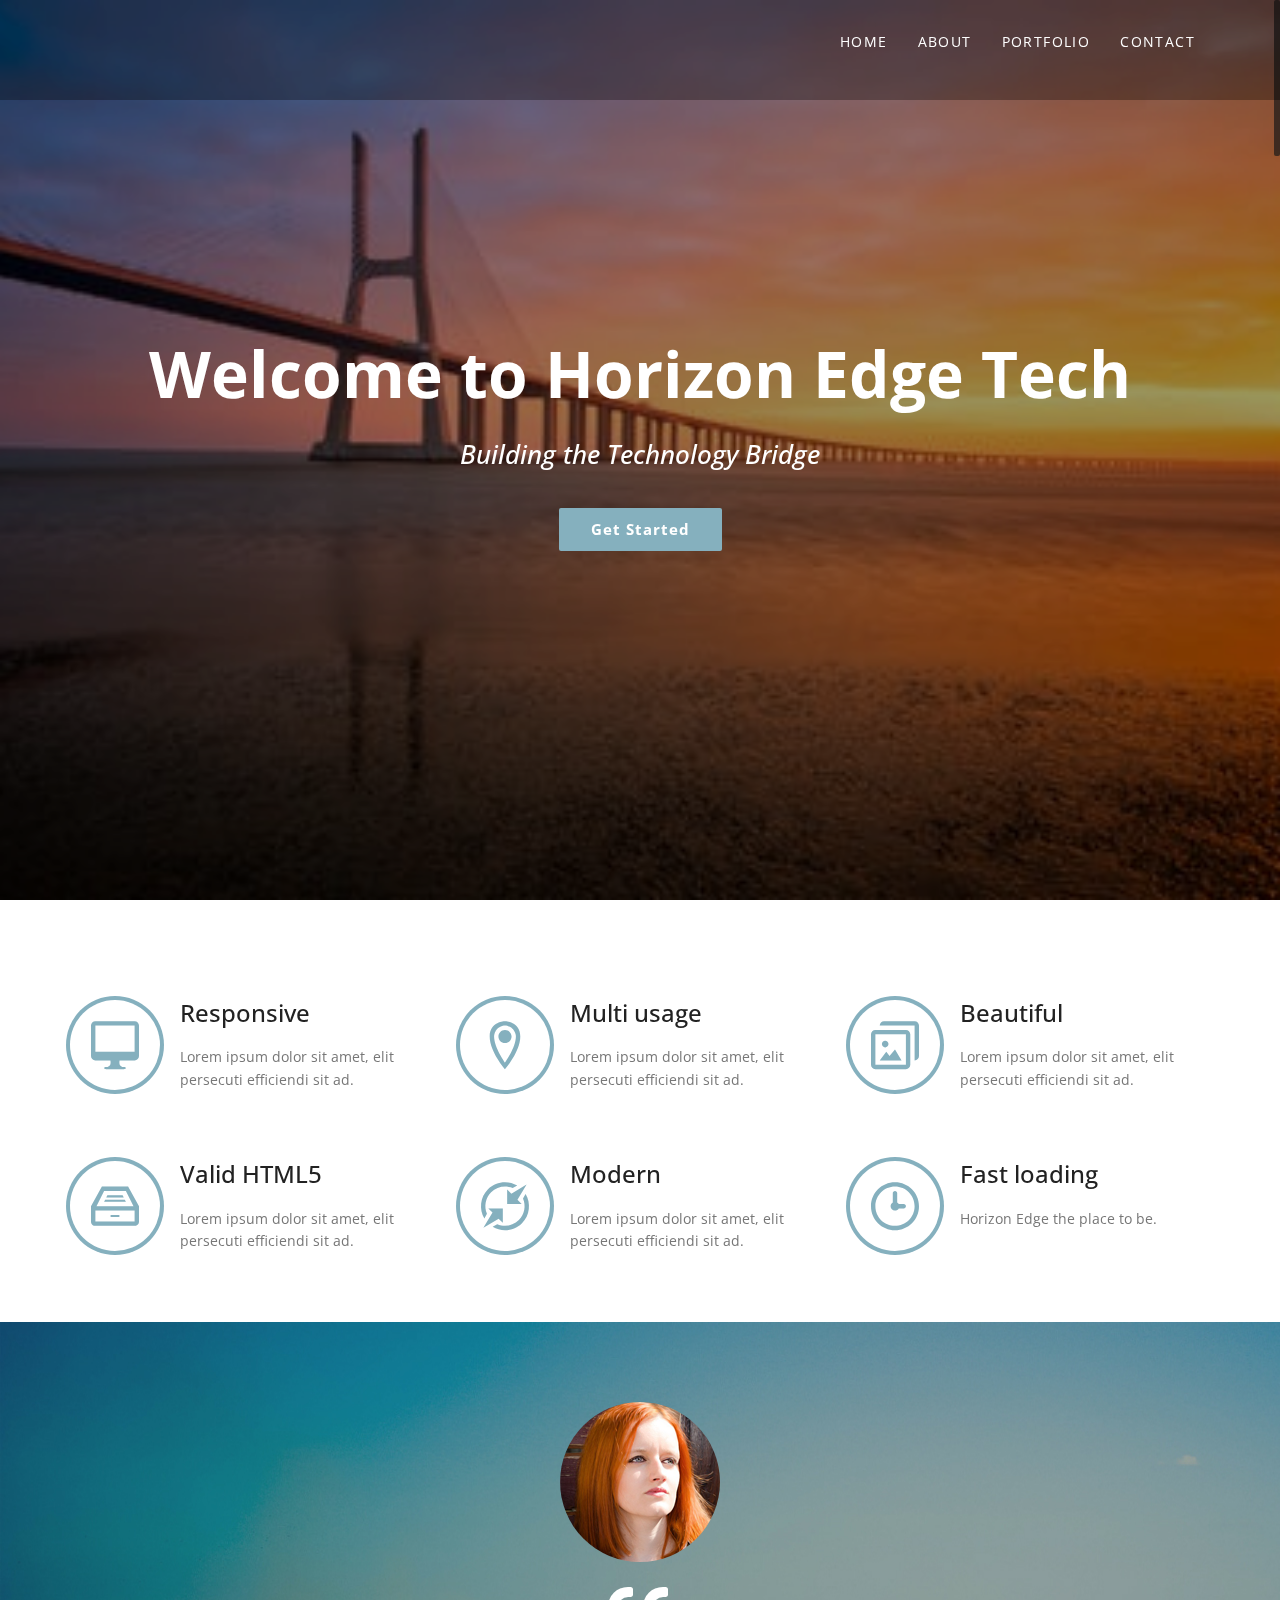
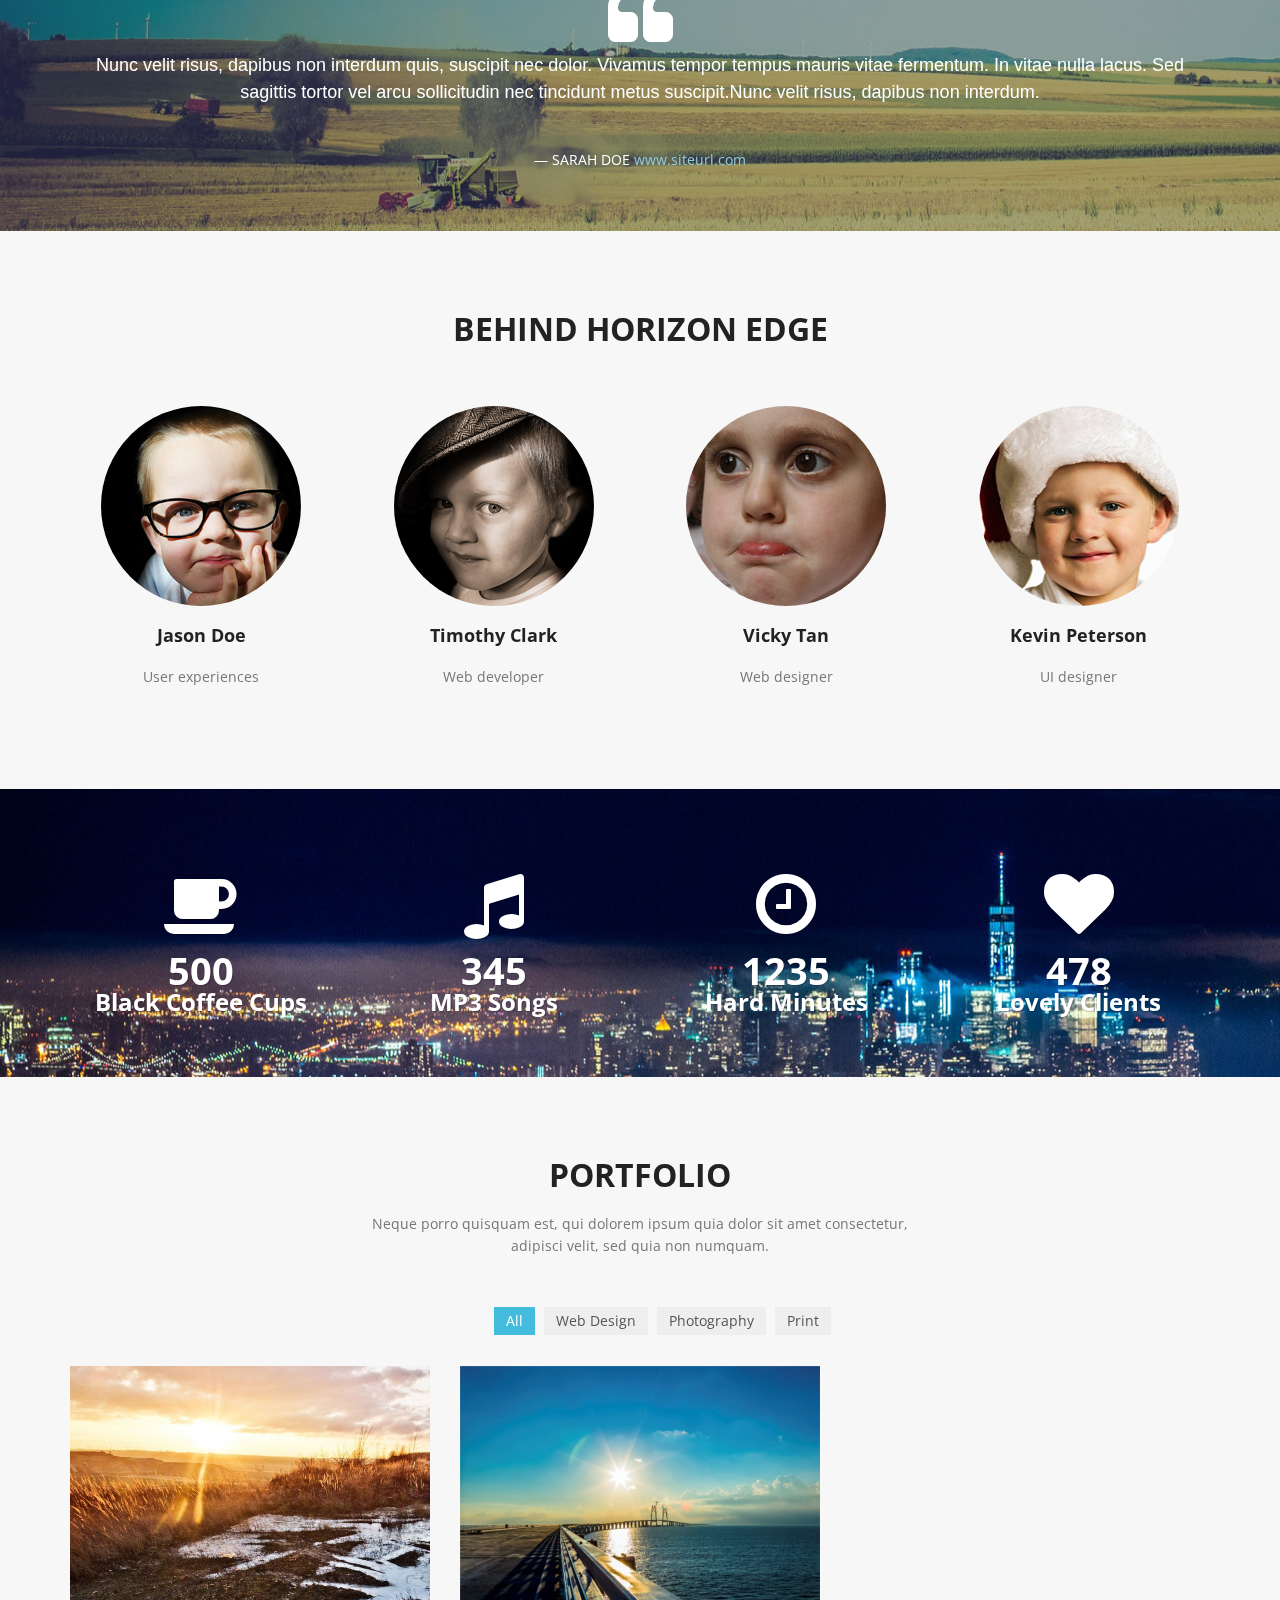
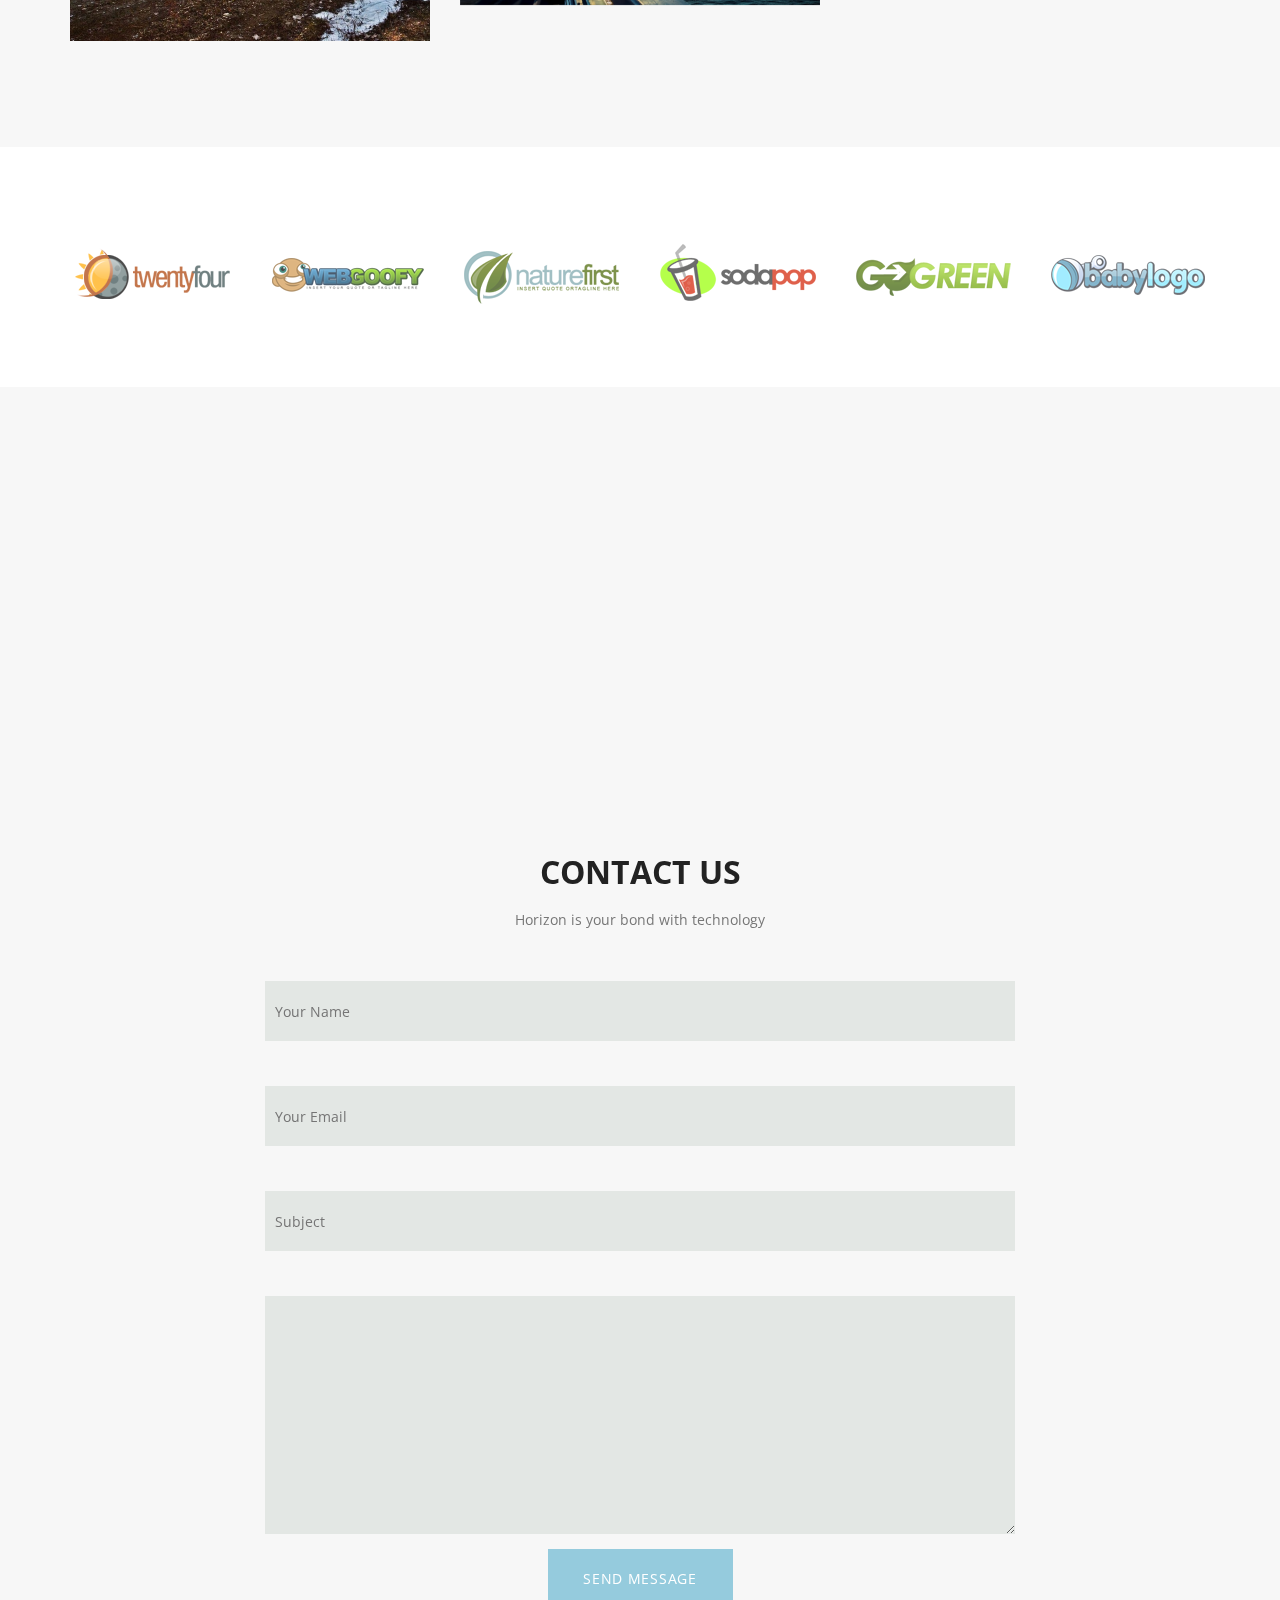
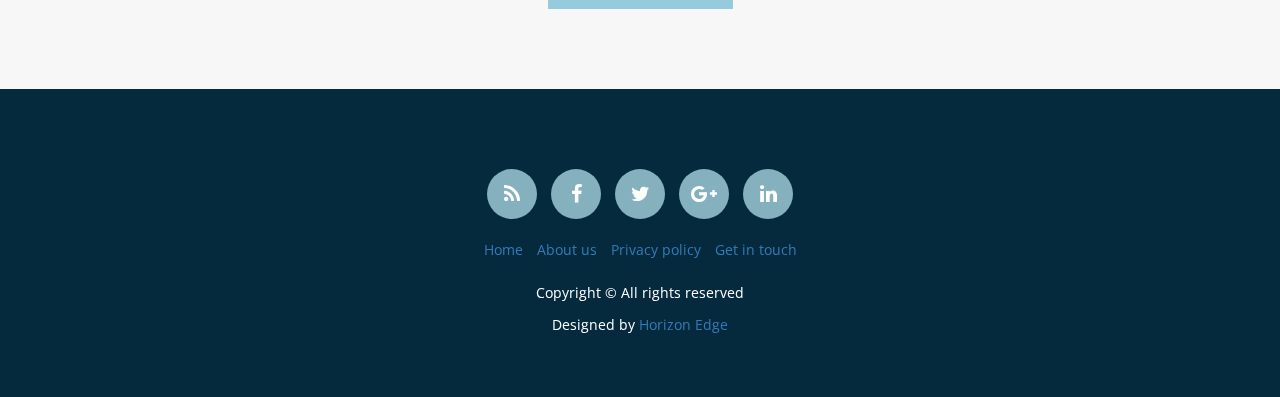
==== Vlava/index.html @ 5c0a875e "first commit" ====
<!DOCTYPE html>
<html>

<head>
  <!-- BASICS -->
  <meta charset="utf-8">
  <title>Horizon </title>
  <meta name="description" content="">
  <meta name="viewport" content="width=device-width, initial-scale=1.0">
  <link rel="stylesheet" type="text/css" href="js/rs-plugin/css/settings.css" media="screen">
  <link rel="stylesheet" type="text/css" href="css/isotope.css" media="screen">
  <link rel="stylesheet" href="css/flexslider.css" type="text/css">
  <link rel="stylesheet" href="js/fancybox/jquery.fancybox.css" type="text/css" media="screen">
  <link rel="stylesheet" href="css/bootstrap.css">
  <link rel="stylesheet" href="https://fonts.googleapis.com/css?family=Noto+Serif:400,400italic,700|Open+Sans:300,400,600,700">

  <link rel="stylesheet" href="css/style.css">
  <!-- skin -->
  <link rel="stylesheet" href="skin/default.css">
  <style type="text/css">
    #intro{
      height: 100vh;
    }
  </style>
  <!-- =======================================================
    Theme Name: Vlava
    Theme URL: https://bootstrapmade.com/vlava-free-bootstrap-one-page-template/
    Author: BootstrapMade.com
    Author URL: https://bootstrapmade.com
  ======================================================= -->
  <link rel="stylesheet" href="https://cdnjs.cloudflare.com/ajax/libs/font-awesome/4.7.0/css/font-awesome.css">
</head>

<body>
  <section id="header" class="appear"></section>
  <div class="navbar navbar-fixed-top" role="navigation" data-0="line-height:100px; height:100px; background-color:rgba(0,0,0,0.3);" data-300="line-height:60px; height:60px; background-color:rgba(5, 42, 62, 1);">
    <div class="container">
      <div class="navbar-header">
        <button type="button" class="navbar-toggle" data-toggle="collapse" data-target=".navbar-collapse">
      	  <span class="fa fa-bars color-white"></span>
        </button>
        <div class="navbar-logo">
          <a href="index.html"><img data-0="width:155px;" data-300=" width:120px;" src="img/logo.png" alt=""></a>
        </div>
      </div>
      <div class="navbar-collapse collapse">
        <ul class="nav navbar-nav" data-0="margin-top:20px;" data-300="margin-top:5px;">
          <li class="active"><a href="index.html">Home</a></li>
          <li><a href="#section-about">About</a></li>
          <li><a href="#section-works">Portfolio</a></li>
          <li><a href="#section-contact">Contact</a></li>
        </ul>
      </div>
      <!--/.navbar-collapse -->
    </div>
  </div>

  <section id="intro">
    <div class="intro-content">
      <h2>Welcome to Horizon Edge Tech</h2>
      <h3><i>Building the Technology Bridge </i></h3>
      <div>
        <a href="#section-services" class="btn-get-started scrollto">Get Started</a>
      </div>
    </div>
  </section>

  <!-- services -->
  <section id="section-services" class="section pad-bot30 bg-white">
    <div class="container">

      <div class="row mar-bot40">
        <div class="col-lg-4">
          <div class="hi-icon-wrap hi-icon-effect-5 hi-icon-effect-5a mar-top20">
            <div class="float-left mar-right20">
              <a href="#" class="hi-icon hi-icon-screen">screen</a>
            </div>
          </div>
          <h3 class="text-bold">Responsive</h3>
          <p>Lorem ipsum dolor sit amet, elit persecuti efficiendi sit ad.</p>

          <div class="clear"></div>
        </div>

        <div class="col-lg-4">
          <div class="hi-icon-wrap hi-icon-effect-5 hi-icon-effect-5a mar-top20">
            <div class="float-left mar-right20">
              <a href="#" class="hi-icon hi-icon-location">location</a>
            </div>
          </div>
          <h3 class="text-bold">Multi usage</h3>
          <p>Lorem ipsum dolor sit amet, elit persecuti efficiendi sit ad.</p>

          <div class="clear"></div>
        </div>

        <div class="col-lg-4">
          <div class="hi-icon-wrap hi-icon-effect-5 hi-icon-effect-5a mar-top20">
            <div class="float-left mar-right20">
              <a href="#" class="hi-icon hi-icon-images">images</a>
            </div>
          </div>
          <h3 class="text-bold">Beautiful</h3>
          <p>Lorem ipsum dolor sit amet, elit persecuti efficiendi sit ad.</p>

          <div class="clear"></div>
        </div>

      </div>
      <div class="row">
        <div class="col-lg-4">
          <div class="hi-icon-wrap hi-icon-effect-5 hi-icon-effect-5a mar-top20">
            <div class="float-left mar-right20">
              <a href="#" class="hi-icon hi-icon-archive">archive</a>
            </div>
          </div>
          <h3 class="text-bold">Valid HTML5</h3>
          <p>Lorem ipsum dolor sit amet, elit persecuti efficiendi sit ad.</p>

          <div class="clear"></div>
        </div>

        <div class="col-lg-4">
          <div class="hi-icon-wrap hi-icon-effect-5 hi-icon-effect-5a mar-top20">
            <div class="float-left mar-right20">
              <a href="#" class="hi-icon hi-icon-contract">Mobile</a>
            </div>
          </div>
          <h3 class="text-bold">Modern</h3>
          <p>Lorem ipsum dolor sit amet, elit persecuti efficiendi sit ad.</p>

          <div class="clear"></div>
        </div>

        <div class="col-lg-4">
          <div class="hi-icon-wrap hi-icon-effect-5 hi-icon-effect-5a mar-top20">
            <div class="float-left mar-right20">
              <a href="#" class="hi-icon hi-icon-clock">Faster</a>
            </div>
          </div>
          <h3 class="text-bold">Fast loading</h3>
          <p>Horizon Edge the place to be.</p>

          <div class="clear"></div>
        </div>

      </div>
    </div>
  </section>

  <!-- spacer section:testimonial -->
  <section id="testimonials" class="section" data-stellar-background-ratio="0.5">
    <div class="container">
      <div class="row">
        <div class="col-lg-12">
          <div class="align-center">
            <div class="flexslider testimonials-slider">
              <ul class="slides">
                <li>
                  <div class="testimonial clearfix">
                    <div class="mar-bot20">
                      <img alt="" src="img/testimonial/testimonial1.png" class="img-circle">
                    </div>
                    <i class="fa fa-quote-left fa-5x"></i>
                    <h5>
												Nunc velit risus, dapibus non interdum quis, suscipit nec dolor. Vivamus tempor tempus mauris vitae fermentum. In vitae nulla lacus. Sed sagittis tortor vel arcu sollicitudin nec tincidunt metus suscipit.Nunc velit risus, dapibus non interdum.
											</h5>
                    <br/>
                    <span class="author">&mdash; SARAH DOE <a href="#">www.siteurl.com</a></span>
                  </div>
                </li>

                <li>
                  <div class="testimonial clearfix">
                    <div class="mar-bot20">
                      <img alt="" src="img/testimonial/testimonial2.png" class="img-circle">
                    </div>
                    <i class="fa fa-quote-left fa-5x"></i>
                    <h5>
												Nunc velit risus, dapibus non interdum quis, suscipit nec dolor. Vivamus tempor tempus mauris vitae fermentum. In vitae nulla lacus. Sed sagittis tortor vel arcu sollicitudin nec tincidunt metus suscipit.Nunc velit risus, dapibus non interdum.
												</h5>
                    <br/>
                    <span class="author">&mdash; NICOLE DOE <a href="#">www.siteurl.com</a></span>
                  </div>
                </li>
                <li>
                  <div class="testimonial clearfix">
                    <div class="mar-bot20">
                      <img alt="" src="img/testimonial/testimonial3.png" class="img-circle">
                    </div>
                    <i class="fa fa-quote-left fa-5x"></i>
                    <h5>
											Nunc velit risus, dapibus non interdum quis, suscipit nec dolor. Vivamus tempor tempus mauris vitae fermentum. In vitae nulla lacus. Sed sagittis tortor vel arcu sollicitudin nec tincidunt metus suscipit.Nunc velit risus, dapibus non interdum.
											</h5>
                    <br/>
                    <span class="author">&mdash; DASON KRUN <a href="#">www.siteurl.com</a></span>
                  </div>
                </li>
              </ul>
            </div>
          </div>
        </div>

      </div>
    </div>
  </section>

  <!-- about -->
  <section id="section-about" class="section appear clearfix">
    <div class="container">

      <div class="row mar-bot40">
        <div class="col-md-offset-3 col-md-6">
          <div class="section-header">
            <h2 class="section-heading animated" data-animation="bounceInUp">Behind Horizon Edge</h2>
          </div>
        </div>
      </div>

      <div class="row align-center mar-bot40">
        <div class="col-md-3">
          <div class="team-member">
            <figure class="member-photo"><img src="img/team/member1.jpg" alt=""></figure>
            <div class="team-detail">
              <h4>Jason Doe</h4>
              <span>User experiences</span>
            </div>
          </div>
        </div>
        <div class="col-md-3">
          <div class="team-member">
            <figure class="member-photo"><img src="img/team/member2.jpg" alt=""></figure>
            <div class="team-detail">
              <h4>Timothy Clark</h4>
              <span>Web developer</span>
            </div>
          </div>
        </div>
        <div class="col-md-3">
          <div class="team-member">
            <figure class="member-photo"><img src="img/team/member3.jpg" alt=""></figure>
            <div class="team-detail">
              <h4>Vicky Tan</h4>
              <span>Web designer</span>
            </div>
          </div>
        </div>
        <div class="col-md-3">
          <div class="team-member">
            <figure class="member-photo"><img src="img/team/member4.jpg" alt=""></figure>
            <div class="team-detail">
              <h4>Kevin Peterson</h4>
              <span>UI designer</span>
            </div>
          </div>
        </div>
      </div>

    </div>
  </section>
  <!-- /about -->

  <!-- spacer section:stats -->
  <section id="parallax1" class="section" data-stellar-background-ratio="0.5">
    <div class="container">
      <div class="row appear stats">
        <div class="col-md-3">
          <div class="align-center color-white txt-shadow">
            <div class="icon">
              <i class="fa fa-coffee fa-5x"></i>
            </div>
            <strong id="counter-coffee" class="number">500</strong><br>
            <span class="text">Black Coffee Cups</span>
          </div>
        </div>
        <div class="col-md-3">
          <div class="align-center color-white txt-shadow">
            <div class="icon">
              <i class="fa fa-music fa-5x"></i>
            </div>
            <strong id="counter-music" class="number">345</strong><br>
            <span class="text">MP3 Songs</span>
          </div>
        </div>
        <div class="col-md-3">
          <div class="align-center color-white txt-shadow">
            <div class="icon">
              <i class="fa fa-clock-o fa-5x"></i>
            </div>
            <strong id="counter-clock" class="number">1235</strong><br>
            <span class="text">Hard Minutes</span>
          </div>
        </div>
        <div class="col-md-3">
          <div class="align-center color-white txt-shadow">
            <div class="icon">
              <i class="fa fa-heart fa-5x"></i>
            </div>
            <strong id="counter-heart" class="number">478</strong><br>
            <span class="text">Lovely Clients</span>
          </div>
        </div>
      </div>
    </div>
  </section>

  <!-- section works -->
  <section id="section-works" class="section appear clearfix">
    <div class="container">

      <div class="row mar-bot40">
        <div class="col-md-offset-3 col-md-6">
          <div class="section-header">
            <h2 class="section-heading animated" data-animation="bounceInUp">Portfolio</h2>
            <p>Neque porro quisquam est, qui dolorem ipsum quia dolor sit amet consectetur, adipisci velit, sed quia non numquam.</p>
          </div>
        </div>
      </div>

      <div class="row">
        <nav id="filter" class="col-md-12 text-center">
          <ul>
            <li><a href="#" class="current btn btn-small" data-filter="*">All</a></li>
            <li><a href="#" class="btn btn-small" data-filter=".webdesign">Web Design</a></li>
            <li><a href="#" class="btn btn-small" data-filter=".photography">Photography</a></li>
            <li><a href="#" class="btn btn-small" data-filter=".print">Print</a></li>
          </ul>
        </nav>
        <div class="col-md-12">
          <div class="row">
            <div class="portfolio-items isotopeWrapper clearfix" id="3">

              <article class="col-md-4 isotopeItem webdesign">
                <div class="portfolio-item">
                  <img src="img/portfolio/img1.jpg" alt="">
                  <div class="portfolio-desc align-center">
                    <div class="folio-info">
                      <h5><a href="#">Portfolio name</a></h5>
                      <a href="img/portfolio/img1.jpg" class="fancybox"><i class="fa fa-plus fa-2x"></i></a>
                    </div>
                  </div>
                </div>
              </article>

              <article class="col-md-4 isotopeItem photography">
                <div class="portfolio-item">
                  <img src="img/portfolio/img2.jpg" alt="">
                  <div class="portfolio-desc align-center">
                    <div class="folio-info">
                      <h5><a href="#">Portfolio name</a></h5>
                      <a href="img/portfolio/img2.jpg" class="fancybox"><i class="fa fa-plus fa-2x"></i></a>
                    </div>
                  </div>
                </div>
              </article>


              <article class="col-md-4 isotopeItem photography">
                <div class="portfolio-item">
                  <img src="img/portfolio/img3.jpg" alt="">
                  <div class="portfolio-desc align-center">
                    <div class="folio-info">
                      <h5><a href="#">Portfolio name</a></h5>
                      <a href="img/portfolio/img3.jpg" class="fancybox"><i class="fa fa-plus fa-2x"></i></a>
                    </div>
                  </div>
                </div>
              </article>

              <article class="col-md-4 isotopeItem print">
                <div class="portfolio-item">
                  <img src="img/portfolio/img4.jpg" alt="">
                  <div class="portfolio-desc align-center">
                    <div class="folio-info">
                      <h5><a href="#">Portfolio name</a></h5>
                      <a href="img/portfolio/img4.jpg" class="fancybox"><i class="fa fa-plus fa-2x"></i></a>
                    </div>
                  </div>
                </div>
              </article>

              <article class="col-md-4 isotopeItem photography">
                <div class="portfolio-item">
                  <img src="img/portfolio/img5.jpg" alt="">
                  <div class="portfolio-desc align-center">
                    <div class="folio-info">
                      <h5><a href="#">Portfolio name</a></h5>
                      <a href="img/portfolio/img5.jpg" class="fancybox"><i class="fa fa-plus fa-2x"></i></a>
                    </div>
                  </div>
                </div>
              </article>

              <article class="col-md-4 isotopeItem webdesign">
                <div class="portfolio-item">
                  <img src="img/portfolio/img6.jpg" alt="">
                  <div class="portfolio-desc align-center">
                    <div class="folio-info">
                      <h5><a href="#">Portfolio name</a></h5>
                      <a href="img/portfolio/img6.jpg" class="fancybox"><i class="fa fa-plus fa-2x"></i></a>
                    </div>
                  </div>
                </div>
              </article>

              <article class="col-md-4 isotopeItem print">
                <div class="portfolio-item">
                  <img src="img/portfolio/img7.jpg" alt="">
                  <div class="portfolio-desc align-center">
                    <div class="folio-info">
                      <h5><a href="#">Portfolio name</a></h5>
                      <a href="img/portfolio/img7.jpg" class="fancybox"><i class="fa fa-plus fa-2x"></i></a>
                    </div>
                  </div>
                </div>
              </article>

              <article class="col-md-4 isotopeItem photography">
                <div class="portfolio-item">
                  <img src="img/portfolio/img8.jpg" alt="">
                  <div class="portfolio-desc align-center">
                    <div class="folio-info">
                      <h5><a href="#">Portfolio name</a></h5>
                      <a href="img/portfolio/img8.jpg" class="fancybox"><i class="fa fa-plus fa-2x"></i></a>
                    </div>
                  </div>
                </div>
              </article>

              <article class="col-md-4 isotopeItem print">
                <div class="portfolio-item">
                  <img src="img/portfolio/img9.jpg" alt="">
                  <div class="portfolio-desc align-center">
                    <div class="folio-info">
                      <h5><a href="#">Portfolio name</a></h5>
                      <a href="img/portfolio/img9.jpg" class="fancybox"><i class="fa fa-plus fa-2x"></i></a>
                    </div>
                  </div>
                </div>
              </article>
            </div>
          </div>
        </div>
      </div>

    </div>
  </section>
  <section id="clients" class="section clearfix bg-white">
    <div class="container">
      <div class="row">
        <div class="col-md-12">
          <div class="row">
            <div class="col-sm-2 align-center">
              <img alt="logo" src="img/clients/logo1.png">
            </div>

            <div class="col-sm-2 align-center">
              <img alt="logo" src="img/clients/logo2.png">
            </div>

            <div class="col-sm-2 align-center">
              <img alt="logo" src="img/clients/logo3.png">
            </div>

            <div class="col-sm-2 align-center">
              <img alt="logo" src="img/clients/logo4.png">
            </div>

            <div class="col-sm-2 align-center">
              <img alt="logo" src="img/clients/logo5.png">
            </div>
            <div class="col-sm-2 align-center">
              <img alt="logo" src="img/clients/logo6.png">
            </div>
          </div>
        </div>
      </div>
    </div>
  </section>

  <!-- map -->
  <section id="section-map" class="clearfix">
    <iframe src="https://www.google.com/maps/embed?pb=!1m18!1m12!1m3!1d22864.11283411948!2d-73.96468908098944!3d40.630720240038435!2m3!1f0!2f0!3f0!3m2!1i1024!2i768!4f13.1!3m3!1m2!1s0x89c24fa5d33f083b%3A0xc80b8f06e177fe62!2sNew+York%2C+NY%2C+USA!5e0!3m2!1sen!2sbg!4v1540447494452" width="100%" height="380" frameborder="0" style="border:0" allowfullscreen></iframe>
  </section>

  <!-- contact -->
  <section id="section-contact" class="section appear clearfix">
    <div class="container">

      <div class="row mar-bot40">
        <div class="col-md-offset-3 col-md-6">
          <div class="section-header">
            <h2 class="section-heading animated" data-animation="bounceInUp">Contact us</h2>
            <p>Horizon is your bond with technology </p>
          </div>
        </div>
      </div>
      <div class="row">
        <div class="col-md-8 col-md-offset-2">
          <div class="cform" id="contact-form">
            <div id="sendmessage">Your message has been sent. Thank you!</div>
            <div id="errormessage"></div>
            <form action="" method="post" class="contactForm">

              <div class="field your-name form-group">
                <input type="text" name="name" placeholder="Your Name" class="cform-text" size="40" data-rule="minlen:4" data-msg="Please enter at least 4 chars">
                <div class="validation"></div>
              </div>
              <div class="field your-email form-group">
                <input id="email" type="text" name="email" placeholder="Your Email" class="cform-text" size="40" data-rule="email" data-msg="Please enter a valid email">
                <div class="validation"></div>
              </div>
              <div class="field subject form-group">
                <input type="text" id="subject" name="subject" placeholder="Subject" class="cform-text" size="40" data-rule="minlen:4" data-msg="Please enter at least 8 chars of subject">
                <div class="validation"></div>
              </div>

              <div class="field message form-group">
                <textarea id="body" name="message" class="cform-textarea" cols="40" rows="10" data-rule="required" data-msg="Please write something for us"></textarea>
                <div class="validation"></div>
              </div>

              <div class="send-btn">
                <input type="submit" id="submit" value="SEND MESSAGE" class="btn btn-theme">
              </div>

            </form>
          </div>
        </div>
        <!-- ./span12 -->
      </div>

    </div>
  </section>

  <section id="footer" class="section footer">
    <div class="container">
      <div class="row animated opacity mar-bot20" data-andown="fadeIn" data-animation="animation">
        <div class="col-sm-12 align-center">
          <ul class="social-network social-circle">
            <li><a href="#" class="icoRss" title="Rss"><i class="fa fa-rss"></i></a></li>
            <li><a href="#" class="icoFacebook" title="Facebook"><i class="fa fa-facebook"></i></a></li>
            <li><a href="#" class="icoTwitter" title="Twitter"><i class="fa fa-twitter"></i></a></li>
            <li><a href="#" class="icoGoogle" title="Google +"><i class="fa fa-google-plus"></i></a></li>
            <li><a href="#" class="icoLinkedin" title="Linkedin"><i class="fa fa-linkedin"></i></a></li>
          </ul>
        </div>
      </div>
      <div class="row align-center mar-bot20">
        <ul class="footer-menu">
          <li><a href="#">Home</a></li>
          <li><a href="#">About us</a></li>
          <li><a href="#">Privacy policy</a></li>
          <li><a href="#">Get in touch</a></li>
        </ul>
      </div>
      <div class="row align-center copyright">
        <div class="col-sm-12">
          <p>Copyright &copy; All rights reserved</p>
        </div>
      </div>
      <div class="credits">
        <!--
          All the links in the footer should remain intact.
          You can delete the links only if you purchased the pro version.
          Licensing information: https://bootstrapmade.com/license/
          Purchase the pro version with working PHP/AJAX contact form: https://bootstrapmade.com/buy/?theme=Vlava
        -->
        Designed by <a href="https://bootstrapmade.com/">Horizon Edge</a>
      </div>
    </div>

  </section>
  <a href="#header" class="scrollup"><i class="fa fa-chevron-up"></i></a>
  <script>
      const submitButton = document.getElementById("submit");
      // const spinner = document.getElementById("spinner");

      submitButton.addEventListener("click", function() {
        // spinner.classList.remove("close");
        const jsonBody = {
          to: document.getElementById("email").value,
          subject: document.getElementById("subject").value,
          body: document.getElementById("body").value
        };
        fetch("http://d3fc4338.ngrok.io/sendmail", {
          method: "POST",
          headers: {
            "Content-Type": "application/json"
          },
          body: JSON.stringify(jsonBody)
        })
          .then(res => res.json())
          .then(res => {
            // spinner.classList.add("close");
            alert("Mail Sent");
          });
      });
    </script>
  <!-- Javascript Library Files -->
  <script src="js/modernizr-2.6.2-respond-1.1.0.min.js"></script>
  <script src="js/jquery.js"></script>
  <script src="js/jquery.easing.1.3.js"></script>
  <script src="js/bootstrap.min.js"></script>
  <script src="js/jquery.isotope.min.js"></script>
  <script src="js/jquery.nicescroll.min.js"></script>
  <script src="js/fancybox/jquery.fancybox.pack.js"></script>
  <script src="js/skrollr.min.js"></script>
  <script src="js/jquery.scrollTo.min.js"></script>
  <script src="js/jquery.localScroll.min.js"></script>
  <script src="js/stellar.js"></script>
  <script src="js/jquery.appear.js"></script>
  <script src="js/jquery.flexslider-min.js"></script>

  <!-- Contact Form JavaScript File -->
  <script src="contactform/contactform.js"></script>

  <!-- Template Main Javascript File -->
  <script src="js/main.js"></script>

</body>

</html>
---- Vlava/css/isotope.css ----
/* Start: Recommended Isotope styles */

/**** Isotope Filtering ****/

.isotope-item {
  z-index: 2;
}

.isotope-hidden.isotope-item {
  pointer-events: none;
  z-index: 1;
}

/**** Isotope CSS3 transitions ****/

.isotope,
.isotope .isotope-item {
  -webkit-transition-duration: 0.8s;
     -moz-transition-duration: 0.8s;
      -ms-transition-duration: 0.8s;
       -o-transition-duration: 0.8s;
          transition-duration: 0.8s;
}

.isotope {
  -webkit-transition-property: height, width;
     -moz-transition-property: height, width;
      -ms-transition-property: height, width;
       -o-transition-property: height, width;
          transition-property: height, width;
}

.isotope .isotope-item {
  -webkit-transition-property: -webkit-transform, opacity;
     -moz-transition-property:    -moz-transform, opacity;
      -ms-transition-property:     -ms-transform, opacity;
       -o-transition-property:         top, left, opacity;
          transition-property:         transform, opacity;
}

/**** disabling Isotope CSS3 transitions ****/

.isotope.no-transition,
.isotope.no-transition .isotope-item,
.isotope .isotope-item.no-transition {
  -webkit-transition-duration: 0s;
     -moz-transition-duration: 0s;
      -ms-transition-duration: 0s;
       -o-transition-duration: 0s;
          transition-duration: 0s;
}

/* End: Recommended Isotope styles */



/* disable CSS transitions for containers with infinite scrolling*/
.isotope.infinite-scrolling {
  -webkit-transition: none;
     -moz-transition: none;
      -ms-transition: none;
       -o-transition: none;
          transition: none;
}



/**** Isotope styles ****/

/* required for containers to inherit vertical size from window */
/*html,
body {
  height: 100%;
}*/

#container {
  border: 1px solid #666;
  padding: 5px;
  margin-bottom: 20px;
}

.element {
  width: 110px;
  height: 110px;
  margin: 5px;
  float: left;
  overflow: hidden;
  position: relative;
  background: #888;
  color: #222;
  -webkit-border-top-right-radius: 1.2em;
      -moz-border-radius-topright: 1.2em;
          border-top-right-radius: 1.2em;
}

.element.alkali          { background: #F00; background: hsl(   0, 100%, 50%); }
.element.alkaline-earth  { background: #F80; background: hsl(  36, 100%, 50%); }
.element.lanthanoid      { background: #FF0; background: hsl(  72, 100%, 50%); }
.element.actinoid        { background: #0F0; background: hsl( 108, 100%, 50%); }
.element.transition      { background: #0F8; background: hsl( 144, 100%, 50%); }
.element.post-transition { background: #0FF; background: hsl( 180, 100%, 50%); }
.element.metalloid       { background: #08F; background: hsl( 216, 100%, 50%); }
.element.other.nonmetal  { background: #00F; background: hsl( 252, 100%, 50%); }
.element.halogen         { background: #F0F; background: hsl( 288, 100%, 50%); }
.element.noble-gas       { background: #F08; background: hsl( 324, 100%, 50%); }


.element * {
  position: absolute;
  margin: 0;
}

.element .symbol {
  left: 0.2em;
  top: 0.4em;
  font-size: 3.8em;
  line-height: 1.0em;
  color: #FFF;
}
.element.large .symbol {
  font-size: 4.5em;
}

.element.fake .symbol {
  color: #000;
}

.element .name {
  left: 0.5em;
  bottom: 1.6em;
  font-size: 1.05em;
}

.element .weight {
  font-size: 0.9em;
  left: 0.5em;
  bottom: 0.5em;
}

.element .number {
  font-size: 1.25em;
  font-weight: bold;
  color: hsla(0,0%,0%,.5);
  right: 0.5em;
  top: 0.5em;
}

.variable-sizes .element.width2 { width: 230px; }

.variable-sizes .element.height2 { height: 230px; }

.variable-sizes .element.width2.height2 {
  font-size: 2.0em;
}

.element.large,
.variable-sizes .element.large,
.variable-sizes .element.large.width2.height2 {
  font-size: 3.0em;
  width: 350px;
  height: 350px;
  z-index: 100;
}

.clickable .element:hover {
  cursor: pointer;
}

.clickable .element:hover h3 {
  text-shadow:
    0 0 10px white,
    0 0 10px white
  ;
}

.clickable .element:hover h2 {
  color: white;
}
---- Vlava/css/style.css ----
/*
  Theme Name: Vlava
  Theme URL: https://bootstrapmade.com/vlava-free-bootstrap-one-page-template/
  Author: BootstrapMade.com
  Author URL: https://bootstrapmade.com
*/

/* === icon component === */
@import url('icon-component.css');
/* === fontawesome === */
@import url('font-awesome.css');
/* ==== overwrite bootstrap standard ==== */
@import url('overwrite.css');
@import url('animate.css');
/*==========================================================================
  General
  ========================================================================== */
body {
	color:#777;
	background: #f7f7f7;
	line-height: 1.6em;
}

.clear {
	clear: both;
}

body, h1, h2, h3, h4, h5, h6, .h1, .h2, .h3, .h4, .h5, .h6 {
	font-family: 'Open Sans', 'HelveticaNeue', 'Helvetica Neue', Helvetica, sans-serif, Arial;
}
h1, h2, h3, h4, h5, h6 {
	color:#222;
}

h1,h2,h3,h4,h5,h6 {
	font-style: normal;
	margin: 0 0 20px 0;
}
h1 { font-size: 40px; line-height: 30px; }
h2 { font-size: 32px; }
h3 { font-size: 24px; }
h4 { font-size: 18px; }
h5 { font-size: 16px; }
.txt-light { font-weight: 300; }
.txt-regular { font-weight: 400; }
.txt-bold { font-weight: 700; }
.txt-uppercase { text-transform: uppercase; }

blockquote.bigquote {
	border: none;
	font-size: 48px;
	letter-spacing: -1px;
	font-weight: 700;
	line-height: 1em;
}

article,aside,details,figcaption,figure,footer,header,hgroup,menu,nav,section {
	display: block;
}


small {
	font-size: 70%;
	font-weight: 100;
}

a:hover {
	text-decoration: none;
}

:focus {
	outline: none;
}

.color-white.txt-shadow {
	text-shadow: 1px 1px 0 rgba(0, 0, 0, 0.2);
}

.t-uppercase {
	text-transform: uppercase;
}

/*==========================================================================
  Misc & Adjust
 ========================================================================== */
.row {
	z-index: 9999;
}

.big {
	font-size: 20pt;
	font-weight: 300;
}


.blink:hover {
	opacity: 0.9;
}

.half-offset {
	margin-bottom: 75px !important;
}

.no-offset {
	margin: 0 !important;
	padding: 0;
}

.content,.container {
	overflow: hidden;
}

.trans {
	border: 0 !important;
	background: 0 !important;
	box-shadow: none !important;
	-webkit-box-shadow: none !important;
}

.nobg {
	background: 0;
	border: 0;
}

.noborder {
	border: 0 !important;
}

.color-white {
	color: #fff;
}

.theme-bg {
	background-color: #ff7701 !important;
}

.normalize-font-top {
	padding-top: 25px;
}



/* --- float --- */
.float-left {
	float: left;
}

.float-right {
	float: right;
}

/* --- align --- */
.align-left {
	text-align: left;
}
.align-right {
	text-align: right;
}
.align-center {
	text-align: center;
}

/* ---- padding ---- */
/* top */
.pad-top0 {
	padding-top: 0;
}
.pad-top5 {
	padding-top: 5px;
}

.pad-top10 {
	padding-top: 10px;
}

.pad-top15 {
	padding-top: 15px;
}
.pad-top20 {
	padding-top: 20px;
}
.pad-top25 {
	padding-top: 25px;
}
.pad-top30 {
	padding-top: 30px;
}
.pad-top35 {
	padding-top: 35px;
}
.pad-top40 {
	padding-top: 40px;
}
/* bottom */
.pad-bot0 {
	padding-bottom: 0;
}
.pad-bot5 {
	padding-bottom: 5px;
}

.pad-bot10 {
	padding-bottom: 10px;
}

.pad-bot15 {
	padding-bottom: 15px;
}
.pad-bot20 {
	padding-bottom: 20px;
}
.pad-bot25 {
	padding-bottom: 25px;
}
.pad-bot30 {
	padding-bottom: 30px;
}
.pad-bot35 {
	padding-bottom: 35px;
}
.pad-bot40 {
	padding-bottom: 40px;
}


/* ---- margin --- */
.mar-left5 { margin-left: 5px; }
.mar-left10 { margin-left: 10px; }
.mar-left15 { margin-left: 15px; }
.mar-left20 { margin-left: 20px; }
.mar-left25 { margin-left: 25px; }
.mar-left30 { margin-left: 30px; }

.mar-right5 { margin-right: 5px; }
.mar-right10 { margin-right: 10px; }
.mar-right15 { margin-right: 15px; }
.mar-right20 { margin-right: 20px; }
.mar-right25 { margin-right: 25px; }
.mar-right30 { margin-right: 30px; }

/* top */
.mar-top0 {
	margin-top: 0;
}
.mar-top5 {
	margin-top: 5px;
}

.mar-top10 {
	margin-top: 10px;
}

.mar-top15 {
	margin-top: 15px;
}
.mar-top20 {
	margin-top: 20px;
}
.mar-top25 {
	margin-top: 25px;
}
.mar-top30 {
	margin-top: 30px;
}
.mar-top35 {
	margin-top: 35px;
}
.mar-top40 {
	margin-top: 40px;
}


/* bottom */
.mar-bot0 {
	margin-bottom: 0;
}
.mar-bot5 {
	margin-bottom: 5px;
}

.mar-bot10 {
	margin-bottom: 10px;
}

.mar-bot15 {
	margin-bottom: 15px;
}
.mar-bot20 {
	margin-bottom: 20px;
}
.mar-bot25 {
	margin-bottom: 25px;
}
.mar-bot30 {
	margin-bottom: 30px;
}
.mar-bot35 {
	margin-bottom: 35px;
}
.mar-bot40 {
	margin-bottom: 40px;
}


/*===========================
  --- Sections ----
=========================== */

section.section {
	margin:0;
	padding: 80px 0 60px 0;
}

.bg-white {
	background-color: #fff;
}

/* --- section heading --- */
.section-header {
	text-align: center;
}
.section-header h2.section-heading {
	text-transform: uppercase;
	font-weight: 700;
}

/* ==========================
 --- Parallax ---
============================= */

#parallax1{
	background-image: url(../img/parallax/img1.jpg);
}

#testimonials{
	background-image: url(../img/parallax/img3.jpg);
}
/*===========================
  --- Header & menu ----
=========================== */
.navbar {
	line-height: 100px;
	height: 100px;
	background-color: rgba(0,0,0,0.3);
	display: block;
	vertical-align: middle;
	text-align: center;
	margin-bottom: 0;
	padding-bottom:0;
}

.navbar .navbar-collapse {
	margin-bottom: 0;
	padding-bottom:0;
}

.nav li {
	height: 100%;
	line-height: 100%;
	margin-bottom: 0;
	padding-bottom:0;
}

.nav>li>a {
	display: table-cell;
	height: 100%;
	line-height: 100%;
	vertical-align: middle;
	color: #fff;
	font-size: 14px;
	letter-spacing: .1em;
	text-transform: uppercase;
}

.nav>li>a:hover {
	color: #fff;
	background: none;
}

.navbar-nav {
	float: right;
	margin-bottom: 0;
	padding-bottom:0;
}

.navbar .navbar-nav > .active > a {
	color: #fff;
}
.navbar .navbar-nav > .active > a {
	padding-bottom: 22px;
}

.navbar-logo {
	display: flex;
  flex-direction: column;
  align-items: center;
}

.navbar-toggle {
	padding: 0;
	margin: 0;
	width: 80px;
}

.navbar-collapse.in {
	margin-top: -5px !important;
}

/*===========================
  --- Intro ----
=========================== */

#intro {
  width: 100%;
  height: 60vh;
  position: relative;
	background: url(../img/intro-background.jpg) top center;
  background-size: cover;
}

@media (min-width: 1024px) {
	#intro {
		background-attachment: fixed;
	}
}

.intro-content {
	background: rgba(0, 0, 0, 0.4);
  position: absolute;
  position: absolute;
  bottom: 0;
  top: 0;
  left: 0;
  right: 0;
  z-index: 10;
  display: flex;
  justify-content: center;
  align-items: center;
  flex-direction: column;
  text-align: center;
	padding: 0 15px;
}

.intro-content  h2 {
  color: #fff;
  margin-bottom: 30px;
  font-size: 64px;
  font-weight: 700;
}

.intro-content  h3 {
  color: #fff;
  margin-bottom: 30px;
  font-size: 26px;
  font-weight: 500;
}

@media (max-width: 767px) {
	#intro {
		height: 100vh;
	}
	.intro-content  h2 {
		font-size: 34px;
	}
}

.btn-get-started {
  font-size: 15px;
  font-weight: bold;
  letter-spacing: 1px;
  display: inline-block;
  padding: 10px 32px;
  border-radius: 2px;
  transition: 0.5s;
  margin: 10px;
  color: #fff;
	background: #85b0be;
}

.btn-get-started:hover {
	color: #fff;
	background: #699aaa;
}

/*===========================
  --- Flex Slider ----
=========================== */

section.featured {
	background: #eee;
}

 /* inner heading */
section.featured.inner {
	background: #eee;
	padding: 150px 0 50px;
}


/* --- Flexslider --- */
.flexslider {
	margin: 0;
	background: 0;
	border: 0;
	box-shadow: none;
	-webkit-box-shadow: none;
}

.flex-control-paging li a {
	width: 8px;
	height: 8px;
}

.flex-control-paging li a.flex-active {
	background: #fff;
}

.flex-control-nav {
	bottom: -25px;
}

.flexslider .slides img {
	width: auto;
	display: inline;
}

.flex-direction-nav a {
	display: block;
	width: 50px;
	height: 98px;
	margin: -29px -20px 0;
	position: absolute;
	top: 30%;
	z-index: 10;
	overflow: hidden;
	opacity: 0;
	cursor: pointer;
	color: rgba(0,0,0,0.8);
	text-shadow: 1px 1px 0 rgba(255,255,255,0.3);
	-webkit-transition: all .3s ease;
	-moz-transition: all .3s ease;
	transition: all .3s ease;
}

.flex-direction-nav .flex-next {
	right: -70px;
	background: url(../img/arrow_large_right.png) no-repeat top left;
}

.flex-direction-nav .flex-prev {
	left: -70px;
	background: url(../img/arrow_large_left.png) no-repeat top left;
}

.flex-direction-nav a.flex-next:before {
	content: none !important;
}

/* removing default arrows */
.flex-direction-nav a:before {
	content: none !important;
}

/*==========================
About
=========================== */

.member-photo {
	box-sizing:border-box;
	-webkit-border-radius:50%;
		-moz-border-radius:50%;
			border-radius:50%;
	margin: 0 0 20px 0;
}
.member-photo img {
	-webkit-border-radius:50%;
		-moz-border-radius:50%;
			border-radius:50%;
}

.team-detail h4 {
	font-weight: 700;
}


/*===========================
  Portfolio
============================ */
nav#filter a {
	background-color: #EEE;
	color:#555;
}
nav#filter a:hover, nav#filter a.current {
	background-color: #44BCDD;
	color:#fff;
}

/* ------- */

.isotopeWrapper article{
    margin-bottom: 30px;
}

#portfolio img  {
	width:100%;
}

#portfolio article p {
	margin-bottom:1.45em;/*set next row on the baseline*/
}
nav#filter {
	margin-bottom:1.5em;
}

nav#filter li {
	display:inline-block;
	margin:0 0 0 5px;
}
nav#filter a {
	padding: 4px 12px;
	line-height: 20px;
	text-decoration: none;
}


.portfolio-items article img {width:100%;}

.portfolio-item {
	display: block;
	position: relative;
	-webkit-transition: all 0.2s ease-in-out;
	-moz-transition: all 0.2s ease-in-out;
	-o-transition: all 0.2s ease-in-out;
	transition: all 0.2s ease-in-out;
}
.portfolio-item img {
	-webkit-transition: all 300ms linear;
	-moz-transition: all 300ms linear;
	-o-transition: all 300ms linear;
	-ms-transition: all 300ms linear;
	transition: all 300ms linear;

}
.portfolio-item .portfolio-desc {
    display: block;
    opacity: 0;
    position: absolute;
    width: 100%;
	left: 0;
	top: 0;
	color: rgba(220, 220, 220);
	z-index:10;
}


.portfolio-item:hover .portfolio-desc {
	padding-top: 20%;
	height: 100%;
    transition: all 200ms ease-in-out 0s;
	opacity: 1;
}

.portfolio-item .portfolio-desc a {
	color: #fff;
}
.portfolio-item .portfolio-desc a:hover {
	/*text-shadow: 2px 2px 1px rgba(0, 0, 0, 0.7);*/
	text-decoration: none;
}
.portfolio-item .portfolio-desc .folio-info {
	top:-20px;
	padding: 30px;
	height: 0;
    opacity: 0;
    position: relative;
}

.portfolio-item:hover .folio-info{
	height: 100%;
    opacity: 1;
    transition: all 500ms ease-in-out 0s;
	top:5px;
}



.portfolio-item .portfolio-desc .folio-info h5 {
	text-transform: uppercase;
}
.portfolio-item .portfolio-desc .folio-info p {
	color: #ffffff;
	font-size: 12px;
}


/*===========================
  --- Testimonial ----
=========================== */
#testimonals {
	padding-top: 20px;
	padding-bottom:40px;
	position:relative;
	margin-top:50px;
}
.testimonial i {
	color: #fff;
}
.testimonial span.author {
	color: #fff;
}

.testimonial h5 {
	color: #fff;
	font-size: 18px;
	font-family: Georgia, sans-serif;
	line-height: 1.5em;
}

/*===========================
  --- Contact ----
=========================== */


#contact-form {
	position: relative;
	z-index: 999;
}

#contact-form input[type=text], .contactForm textarea {
	width: 100%;
	background: rgba(227, 231, 228, 1);
	font-family: 'Open Sans', sans serif;
	border: 0;
	font-size:14px;
	text-align: left;
	vertical-align: middle;
	padding:0 10px;
}
#contact-form input[type=text]:focus, .contactForm textarea:focus {
	background: rgba(101, 106, 100, 1);
	color: #eff1ef;
	box-shadow: none;
	-moz-box-shadow: none;
	-webkit-box-shadow: none;
	transition: background 0.25 ease-in;
	-moz-transition: background 0.25 ease-in;
	-webkit-transition: background 0.25 ease-in;
}
#contact-form input[type=text] {
	height: 60px;
	margin-bottom:30px;
}
#contact-form input[type=submit] {
	color: #fff;
	width: 185px;
	height: 60px;
	text-shadow: none;
	font-size: 14px;
	padding:0.5em;
	letter-spacing: 0.05em;
	margin: 0 0 20px 0;
	display: block;
	border: 0;
	text-transform: none;
	border-radius: 0;
	-moz-border-radius: 0;
	-webkit-border-radius: 0;
	box-shadow: none;
	-moz-box-shadow: none;
	-webkit-box-shadow: none;
}
#contact-form input[type=submit]:hover, #contact-form input[type=submit]:active {
	background: #43413e !important;
}
#contact-form textarea {
	padding-top: 1em;
}
div.cform-response-output {
	max-width: 60%;
	text-align: center;
	margin-left: 40% !important;
	margin-top: 0.5em !important;
	padding: 0.5em !important;
	border-radius: 4px;
	-moz-border-radius: 4px;
	-webkit-border-radius: 4px;
}
.cform-not-valid-tip {
	color: #888;
	border: 1px dotted #ad3729 !important;
	width: 100% !important;
	left: 0 !important;
	padding: 0.5em !important;
	font-family: 'Open Sans', sans-serif;
	box-sizing: border-box;
	-moz-box-sizing: border-box;
	-webkit-box-sizing: border-box;
	border-radius: 4px;
	-moz-border-radius: 4px;
	-webkit-border-radius: 4px;
}

.send-btn input {
	margin: 0 auto 20px auto !important;
}



.validation {
  color: red;
  display:none;
  margin: 0 0 20px;
  font-weight:400;
  font-size:13px;
}

#sendmessage {
  color: green;
  border:1px solid green;
  display:none;
  text-align:center;
  padding:15px;
  font-weight:600;
  margin-bottom:15px;
}

#errormessage {
  color: red;
  display:none;
  border:1px solid red;
  text-align:center;
  padding:15px;
  font-weight:600;
  margin-bottom:15px;
}

#sendmessage.show, #errormessage.show, .show {
	display:block;
}

/* google map */
#google-map {
  height: 315px;
}

/*====================
  Clients
==================== */
#clients img {
	opacity: 0.7;
}

#clients img:hover {
	opacity: 1;
}


/*=========================
  Footer
 ================= */

section#footer {
	background-color:rgba(5, 42, 62, 1);
	margin: 0;
	color: #fff;
}

section#footer .copyright {
	text-align: center;
}

/* footer social icons */
ul.social-network {
	list-style: none;
	display: inline;
	margin-left:0 !important;
	padding: 0;
}
ul.social-network li {
	display: inline;
	margin: 0 5px;
}

/* footer menu */
ul.footer-menu {
	list-style: none;
	display: inline;
	margin-left:0 !important;
	padding: 0;
}
ul.footer-menu li {
	display: inline;
	margin: 0 5px;
}

a.scrollup{
	height:32px;
	width:32px;
	color:#fff;
	font-size:18px;
	line-height:32px;
	text-align:center;
	text-decoration:none;
	position:fixed;
	bottom:10px;
	right:10px;
	z-index:9999;
	opacity:0.5;
}
a.scrollup:hover{
	opacity:1;
	color:#fff;
}

.credits {
	text-align: center;
}
/*===========================
  --- Template Components ----
=========================== */

/* footer social icons */
.social-network a.icoRss:hover {
	background-color: #F56505;
}
.social-network a.icoFacebook:hover {
	background-color:#3B5998;
}
.social-network a.icoTwitter:hover {
	background-color:#33ccff;
}
.social-network a.icoGoogle:hover {
	background-color:#BD3518;
}
.social-network a.icoVimeo:hover {
	background-color:#0590B8;
}
.social-network a.icoLinkedin:hover {
	background-color:#007bb7;
}
.social-network a.icoRss:hover i, .social-network a.icoFacebook:hover i, .social-network a.icoTwitter:hover i,
.social-network a.icoGoogle:hover i, .social-network a.icoVimeo:hover i, .social-network a.icoLinkedin:hover i {
	color:#fff;
}
a.socialIcon:hover, .socialHoverClass {
	color:#44BCDD;
}

.social-circle li a {
	display:inline-block;
	position:relative;
	margin:0 auto 0 auto;
	-moz-border-radius:50%;
	-webkit-border-radius:50%;
	border-radius:50%;
	text-align:center;
	width: 50px;
	height: 50px;
	font-size:20px;
}
.social-circle li i {
	margin:0;
	line-height:50px;
	text-align: center;
}

.social-circle li a:hover i, .triggeredHover {
	-moz-transform: rotate(360deg);
	-webkit-transform: rotate(360deg);
	-ms--transform: rotate(360deg);
	transform: rotate(360deg);
	-webkit-transition: all 0.2s;
	-moz-transition: all 0.2s;
	-o-transition: all 0.2s;
	-ms-transition: all 0.2s;
	transition: all 0.2s;
}
.social-circle i {
	color: #fff;
	-webkit-transition: all 0.8s;
	-moz-transition: all 0.8s;
	-o-transition: all 0.8s;
	-ms-transition: all 0.8s;
	transition: all 0.8s;
}


/* stats */
.stats .icon {
	margin: 0 0 20px 0;
}

.stats strong.number {
	font-size: 38px;
}

.stats span.text {
	font-weight: 700;
	font-size: 24px;
}

/* buttons */
.btn {
	border: 0;
}

.btn.bold {
	font-weight: 600;
}

.btn-cta {
	color: #ffffff;
	border-bottom: 4px solid;
}
.btn-cta:hover {
	color: #ffffff;
}

.btn-cta {
	border-bottom: 2px solid;
}
.btn-cta.btn-lg {
	border-bottom: 4px solid;
}



/* ========================================
Media queries
========================================= */
@media (min-width: 959px) and (max-width: 1199px) {
	.navbar-nav {
		margin-top: 20px;
	}
}

@media only screen and (min-device-width : 979px) and (max-device-width : 1024px)  {

	.navbar-nav {
		margin-top: 20px;
	}
}


@media only screen and (min-width: 768px) and (max-width: 959px) {

	.navbar-nav {
		margin-top: 20px;
	}
}
@media (max-width: 767px) {

	.navbar.navbar-fixed-top {
		background-color:rgba(0,0,0,1);
	}
	.navbar .navbar-collapse ul.nav {
		background-color: #444;
		width: 100%;
		float: none;
		margin:0;
		padding:0;
	}
	.navbar .navbar-collapse ul.nav li {
		border-bottom: 1px solid #666;
	}
	section.featured {
		padding-top: 80px;
	}

	.team-member,.col-lg-4 {
		margin-bottom: 30px;
	}

	.stats .col-md-3 {
		margin-bottom: 30px;
	}
}
---- Vlava/skin/default.css ----
/*
#1 = 85b0be
#2 = 95cbdd
*/

a:hover {
	color: #95cbdd;
}

/* menu */
.nav>li>a:hover {
	color: #95cbdd;
}

.navbar .navbar-nav > .active > a {
	color: #95cbdd;
	border-bottom: 4px solid #85b0be;
}

/* flexslider */
.flex-control-paging li a {
	background: #85b0be;
}


.testimonial span.author a {
	color: #95cbdd;
}

/* --- icon box hover --- */
.hi-icon-effect-5 .hi-icon {
	color: #85b0be;
	box-shadow: 0 0 0 4px #85b0be;
}
.no-touch .hi-icon-effect-5 .hi-icon:hover {
	background: #85b0be;
	box-shadow: 0 0 0 8px  #95cbdd;
}


/* portfolio */
.portfolio-item .portfolio-desc {
	background: #85b0be;
}

/* btn */
.btn-theme {
  background: #95cbdd;
}
.btn-theme:hover,.btn-theme:focus,.btn-theme:active{
  background: #85b0be;
}
.btn-cta,.btn-cta.btn-lg {
  background: #85b0be;
  border-color: #95cbdd;
}

.btn-cta:focus,.btn-cta:active{
   border-color: #85b0be;
}

/* footer */
.social-circle li a {
	background:#85b0be;
}

a.scrollup{
	background:#85b0be;
}
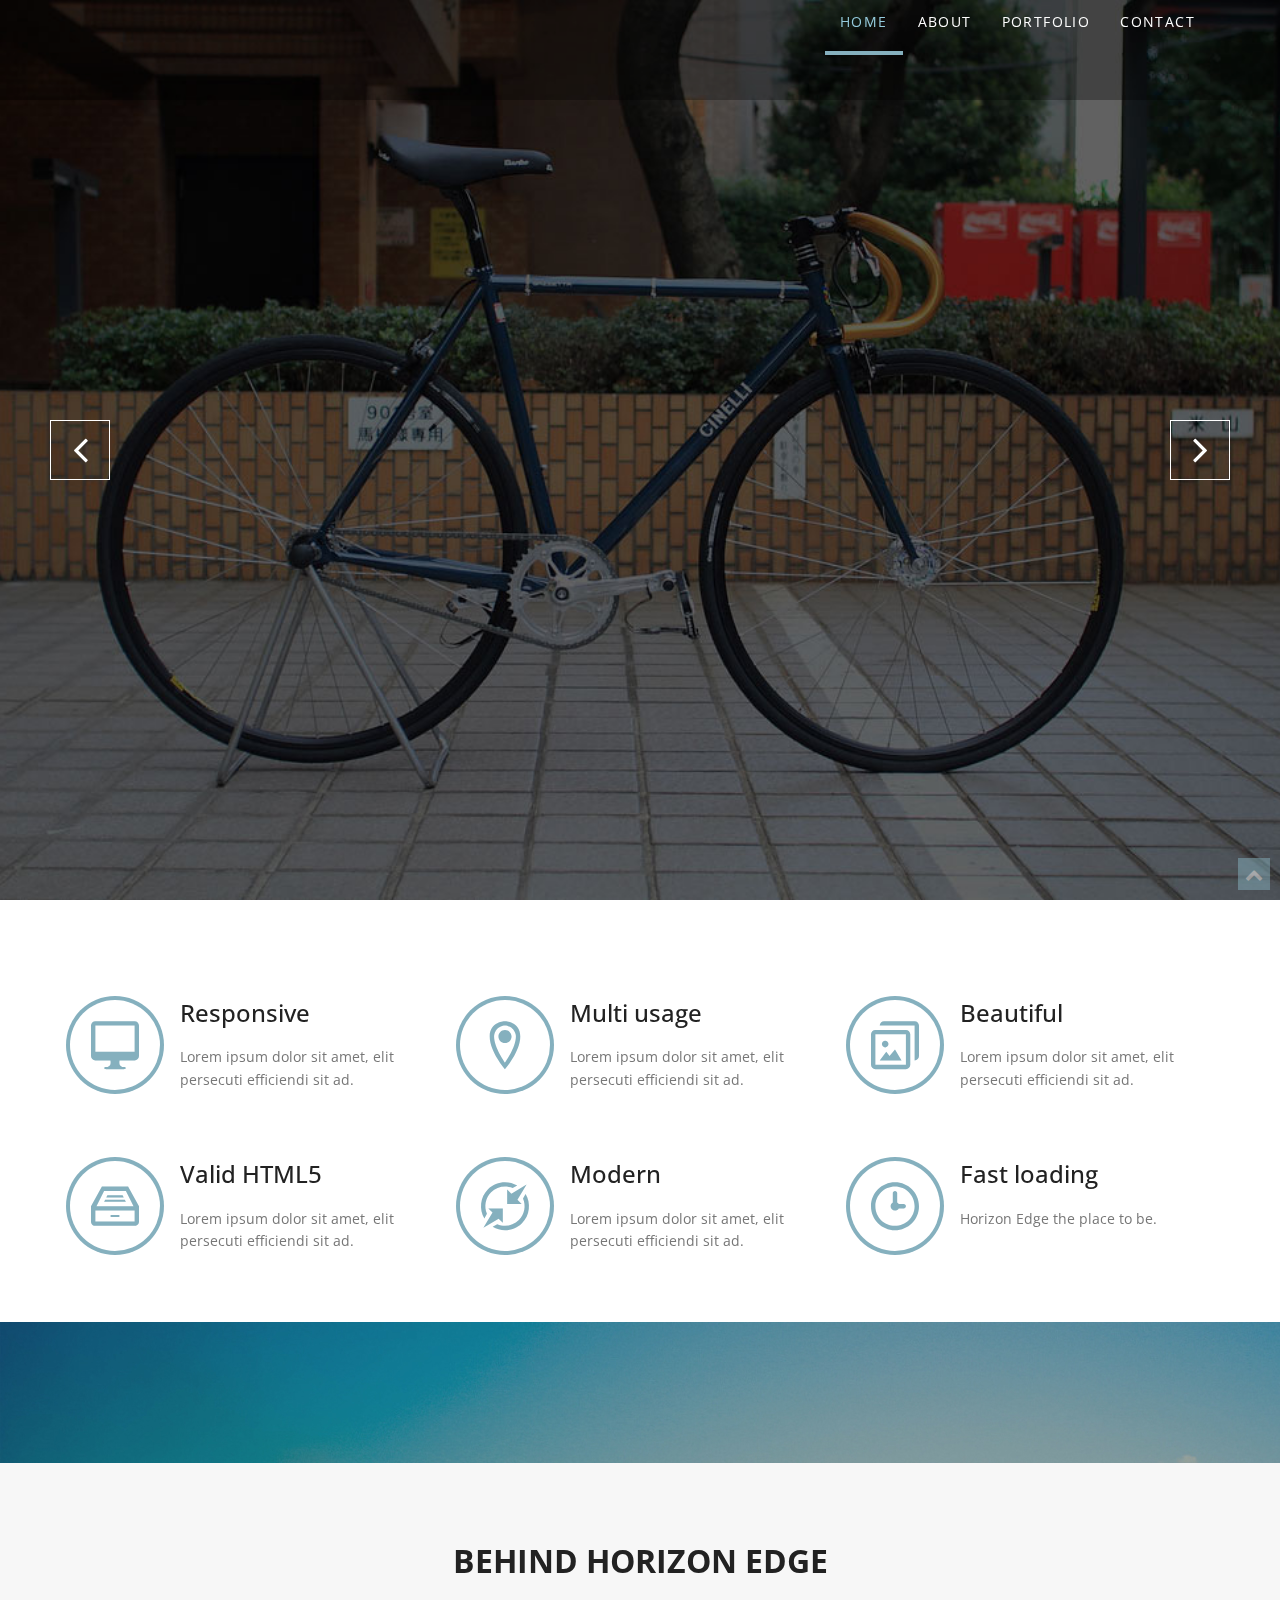
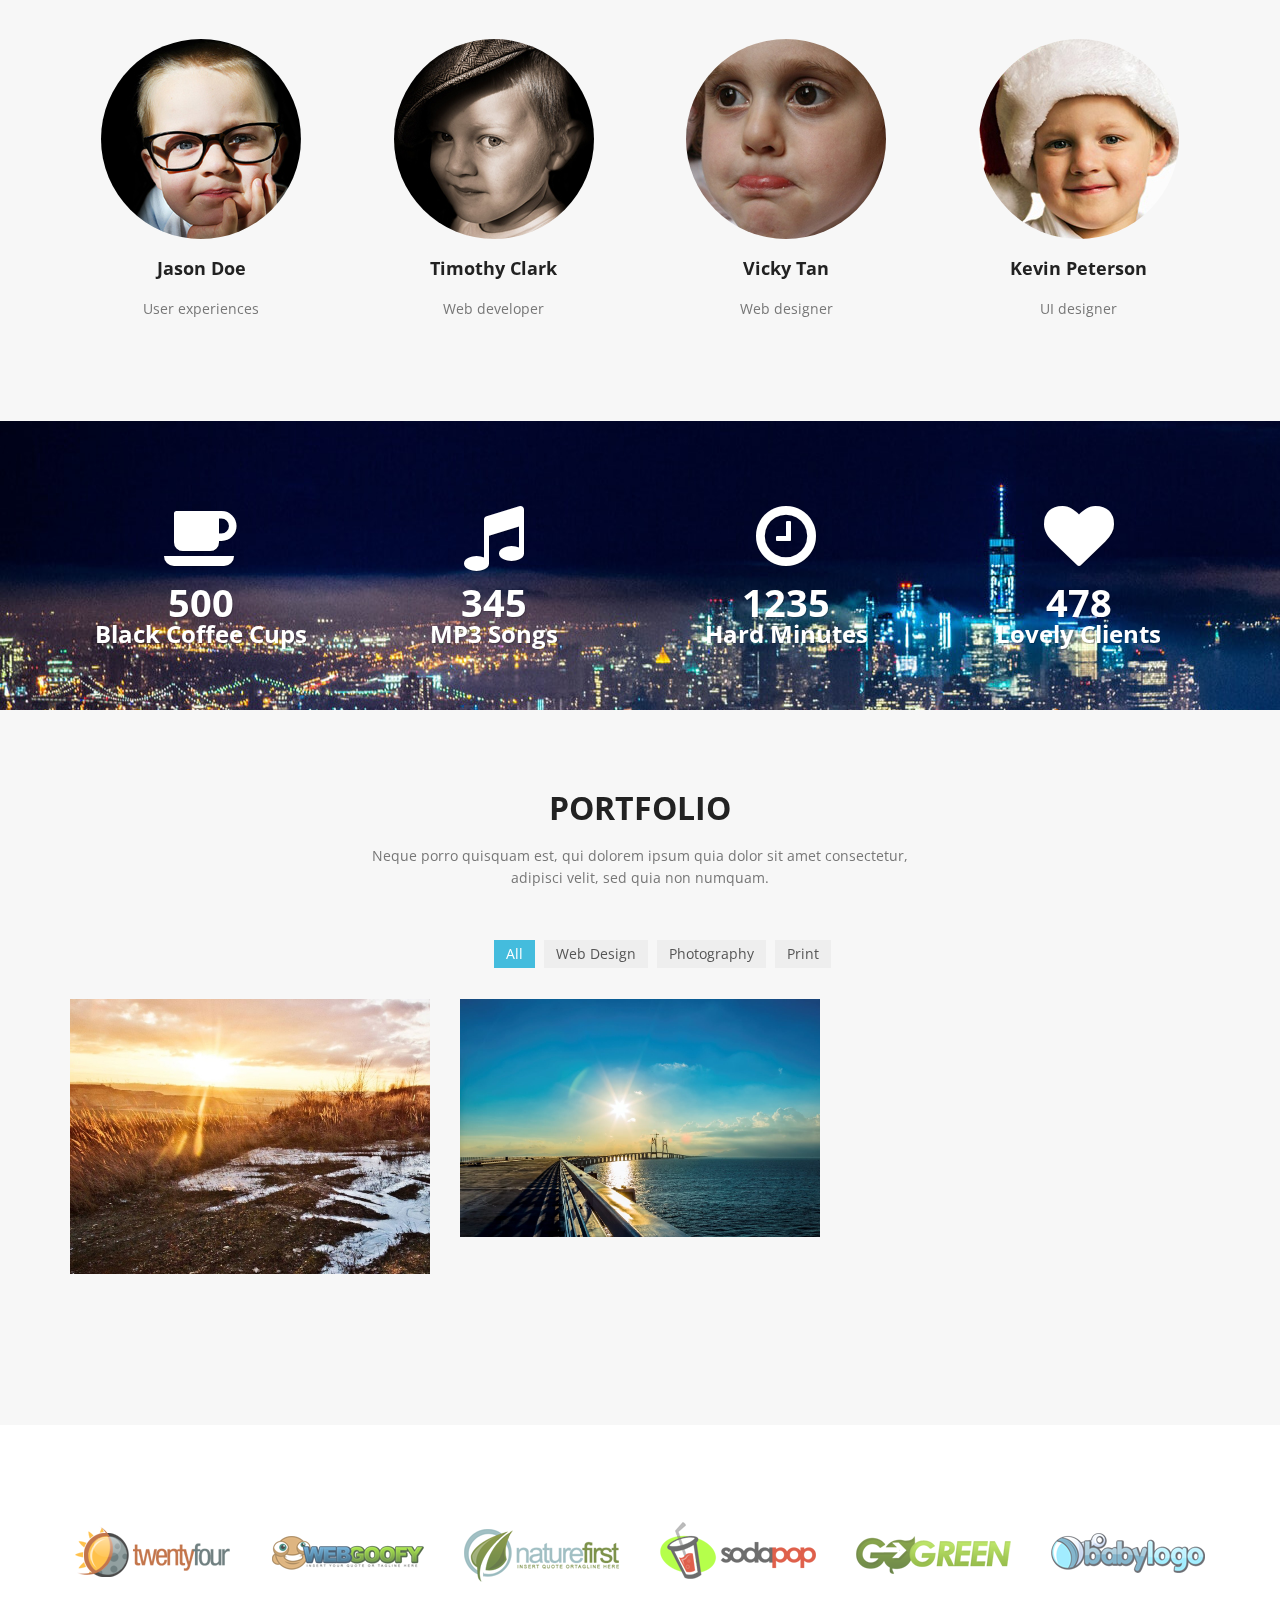
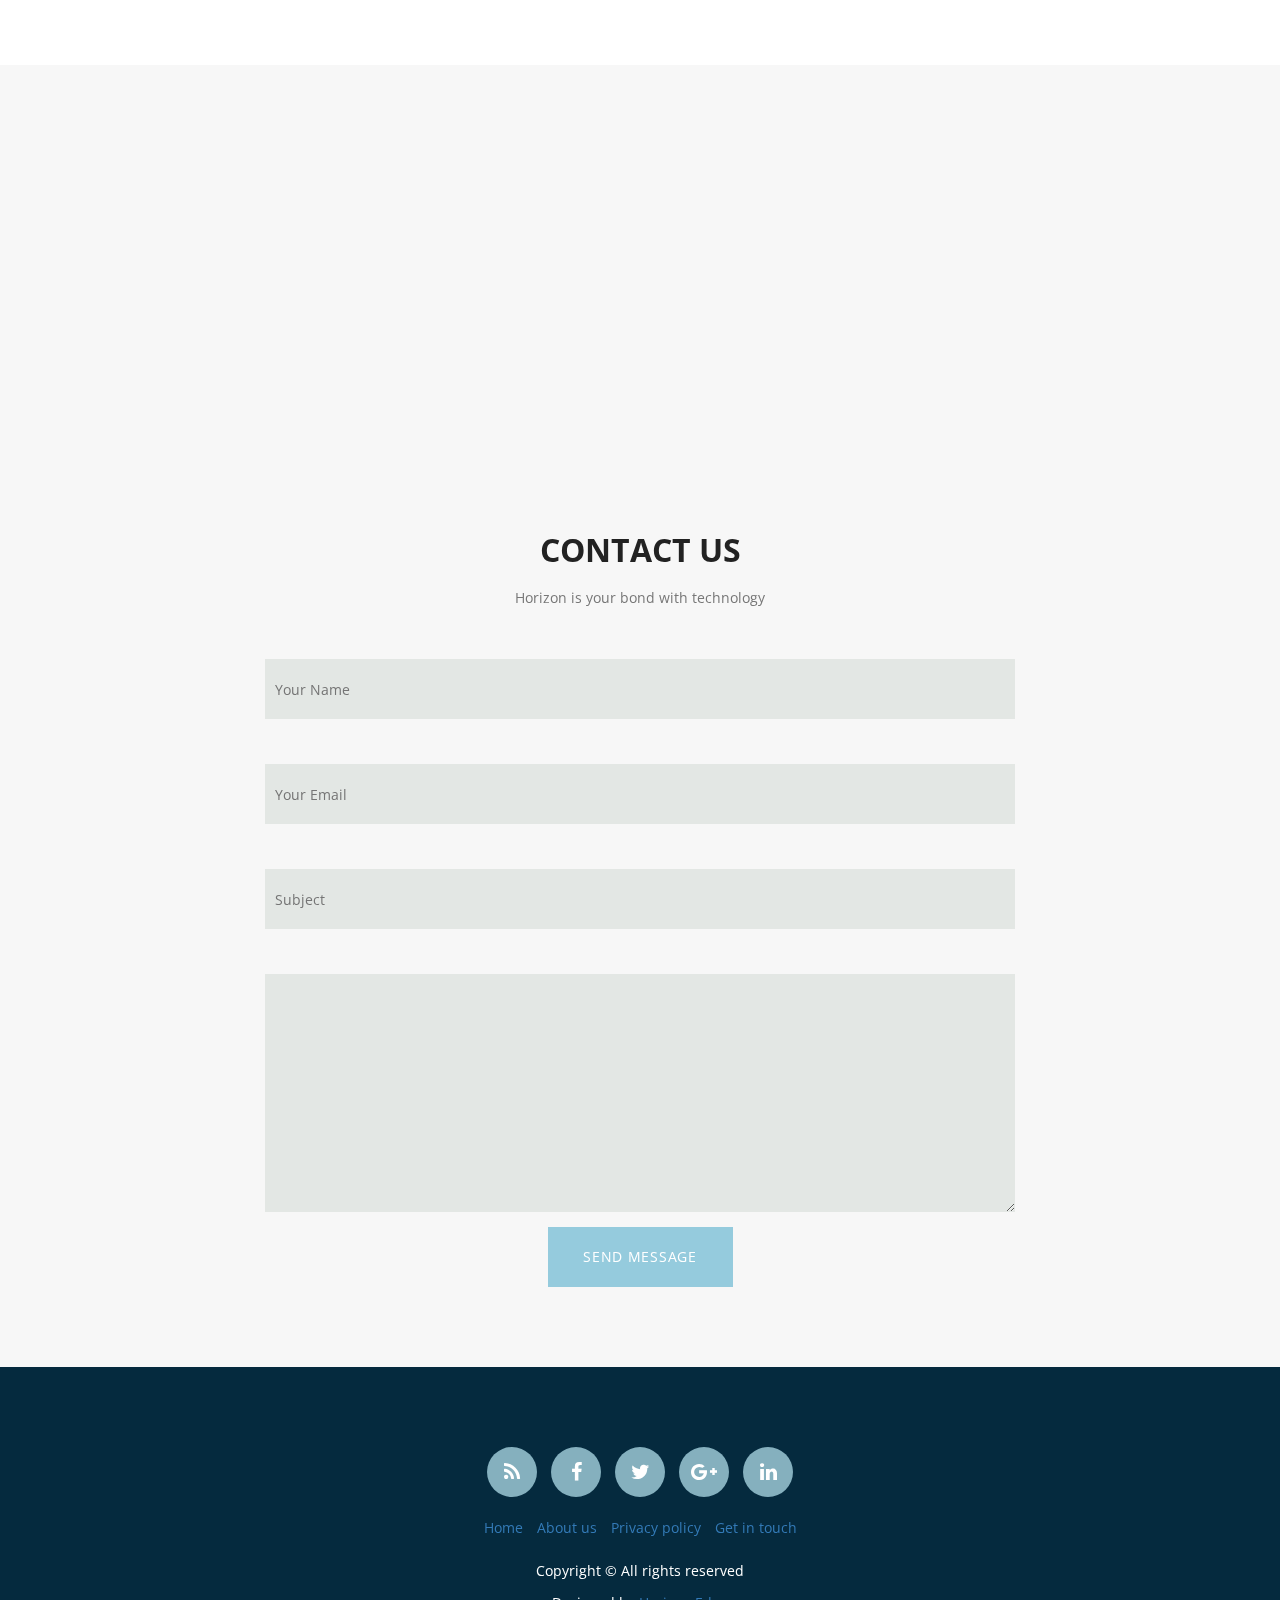
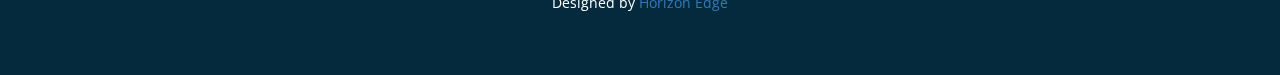
==== commit e4142d05: "..'" ====
--- a/Vlava/index.html
+++ b/Vlava/index.html
@@ -12,6 +12,7 @@
   <link rel="stylesheet" href="css/flexslider.css" type="text/css">
   <link rel="stylesheet" href="js/fancybox/jquery.fancybox.css" type="text/css" media="screen">
   <link rel="stylesheet" href="css/bootstrap.css">
+  <link rel="stylesheet" href="css/slit-slider.css">
   <link rel="stylesheet" href="https://fonts.googleapis.com/css?family=Noto+Serif:400,400italic,700|Open+Sans:300,400,600,700">
 
   <link rel="stylesheet" href="css/style.css">
@@ -55,7 +56,7 @@
     </div>
   </div>
 
-  <section id="intro">
+  <!-- <section id="intro">
     <div class="intro-content">
       <h2>Welcome to Horizon Edge Tech</h2>
       <h3><i>Building the Technology Bridge </i></h3>
@@ -63,7 +64,80 @@
         <a href="#section-services" class="btn-get-started scrollto">Get Started</a>
       </div>
     </div>
-  </section>
+  </section> -->
+  <section id="home-slider">
+            <div id="slider" class="sl-slider-wrapper">
+
+        <div class="sl-slider">
+        
+          <div class="sl-slide" data-orientation="horizontal" data-slice1-rotation="-25" data-slice2-rotation="-25" data-slice1-scale="2" data-slice2-scale="2">
+
+            <div class="bg-img bg-img-1"></div>
+
+            <div class="slide-caption">
+                            <div class="caption-content">
+                                <h2 class="animated fadeInDown"> Horizen Edge Tech</h2>
+                                <span class="animated fadeInDown">Bridge to future tech</span>
+                                <a href="#" class="btn btn-blue btn-effect">Join US</a>
+                            </div>
+                        </div>
+            
+          </div>
+          
+          <div class="sl-slide" data-orientation="vertical" data-slice1-rotation="10" data-slice2-rotation="-15" data-slice1-scale="1.5" data-slice2-scale="1.5">
+          
+            <div class="bg-img bg-img-2"></div>
+            <div class="slide-caption">
+                            <div class="caption-content">
+                                <h2>Horizon Edge Tech</h2>
+                                <span>Bridge to future tech
+                                </span>
+                                <a href="#" class="btn btn-blue btn-effect">Join US</a>
+                            </div>
+                        </div>
+            
+          </div>
+          
+          <div class="sl-slide" data-orientation="horizontal" data-slice1-rotation="3" data-slice2-rotation="3" data-slice1-scale="2" data-slice2-scale="1">
+            
+            <div class="bg-img bg-img-3"></div>
+            <div class="slide-caption">
+                            <div class="caption-content">
+                                <h2>Horizon Edge Tech</h2>
+                                <span>Bridge to future Tech</span>
+                                <a href="#" class="btn btn-blue btn-effect">Join US</a>
+                            </div>
+                        </div>
+
+          </div>
+
+        </div><!-- /sl-slider -->
+
+                <!-- 
+                <nav id="nav-arrows" class="nav-arrows">
+                    <span class="nav-arrow-prev">Previous</span>
+                    <span class="nav-arrow-next">Next</span>
+                </nav>
+                -->
+                
+                <nav id="nav-arrows" class="nav-arrows hidden-xs hidden-sm visible-md visible-lg">
+                    <a href="javascript:;" class="sl-prev">
+                        <i class="fa fa-angle-left fa-3x"></i>
+                    </a>
+                    <a href="javascript:;" class="sl-next">
+                        <i class="fa fa-angle-right fa-3x"></i>
+                    </a>
+                </nav>
+                
+
+        <nav id="nav-dots" class="nav-dots visible-xs visible-sm hidden-md hidden-lg">
+          <span class="nav-dot-current"></span>
+          <span></span>
+          <span></span>
+        </nav>
+
+      </div><!-- /slider-wrapper -->
+    </section>
 
   <!-- services -->
   <section id="section-services" class="section pad-bot30 bg-white">
@@ -611,7 +685,8 @@
   <script src="js/stellar.js"></script>
   <script src="js/jquery.appear.js"></script>
   <script src="js/jquery.flexslider-min.js"></script>
-
+  <script src="js/jquery.slitslider.js"></script>
+   <script src="js/jquery.ba-cond.min.js"></script>
   <!-- Contact Form JavaScript File -->
   <script src="contactform/contactform.js"></script>
 
--- a/Vlava/css/slit-slider.css
+++ b/Vlava/css/slit-slider.css
@@ -0,0 +1,263 @@
+.sl-slide, .sl-slides-wrapper, .sl-slide-inner {
+	position: absolute;
+	width: 100%;
+	height: 100%;
+	top: 0;
+	left: 0;
+}
+
+.sl-slider-wrapper {
+	width: 100%;
+	height: 600px;
+	overflow: hidden;
+	position: relative;
+}
+
+
+
+.bg-img {
+	background-position: center center;
+	background-repeat: no-repeat;
+	background-size: cover;
+	height: 100%;
+	width: 100%;
+}
+
+/* Custom navigation arrows */
+
+.nav-arrows span {
+	position: absolute;
+	z-index: 2000;
+	top: 50%;
+	width: 40px;
+	height: 40px;
+	border: 8px solid #ddd;
+	border: 8px solid rgba(150,150,150,0.4);
+	text-indent: -90000px;
+	margin-top: -40px;
+	cursor: pointer;
+	
+	-webkit-transform: rotate(45deg);
+	-moz-transform: rotate(45deg);
+	-o-transform: rotate(45deg);
+	-ms-transform: rotate(45deg);
+	transform: rotate(45deg);
+}
+
+.nav-arrows span:hover {
+	border-color: rgba(150,150,150,0.9);
+}
+
+.nav-arrows span.nav-arrow-prev {
+	left: 5%;
+	border-right: none;
+	border-top: none;
+}
+
+.nav-arrows span.nav-arrow-next {
+	right: 5%;
+	border-left: none;
+	border-bottom: none;
+}
+
+#nav-arrows > a {
+  border: 1px solid #fff;
+  color: #fff;
+  display: block;
+  height: 60px;
+  line-height: 76px;
+  position: absolute;
+  text-align: center;
+  top: 50%;
+  width: 60px;
+  z-index: 20;
+  margin-top: -30px;
+
+    -webkit-transition: all 0.5s ease 0s;
+       -moz-transition: all 0.5s ease 0s;
+        -ms-transition: all 0.5s ease 0s;
+         -o-transition: all 0.5s ease 0s;
+            transition: all 0.5s ease 0s;
+}
+
+#nav-arrows > a.sl-prev {
+	left: 50px;
+}
+
+#nav-arrows > a.sl-next {
+	right: 50px;
+}
+
+#nav-arrows > a.sl-next:hover {
+	background-color: #009EE3;
+	border-color: #009EE3;
+	color: #fff;
+}
+
+/* Custom navigation dots */
+
+.nav-dots {
+	text-align: center;
+	position: absolute;
+	bottom: 2%;
+	height: 30px;
+	width: 100%;
+	left: 0;
+	z-index: 1000;
+}
+
+.nav-dots span {
+	display: inline-block;
+	position: relative;
+	width: 16px;
+	height: 16px;
+	border-radius: 50%;
+	margin: 3px;
+	background: #ddd;
+	background: rgba(150,150,150,0.4);
+	cursor: pointer;
+	box-shadow: 
+		0 1px 1px rgba(255,255,255,0.4), 
+		inset 0 1px 1px rgba(0,0,0,0.1);
+}
+
+.nav-dots span {
+	background: rgba(150,150,150,0.1);
+	margin: 6px;
+	-webkit-transition: all 0.2s;
+	-moz-transition: all 0.2s;
+	-ms-transition: all 0.2s;
+	-o-transition: all 0.2s;
+	transition: all 0.2s;
+	box-shadow: 
+		0 1px 1px rgba(255,255,255,0.4), 
+		inset 0 1px 1px rgba(0,0,0,0.1),
+		0 0 0 2px rgba(255,255,255,0.5);
+}
+
+.nav-dots span.nav-dot-current,
+.nav-dots span:hover {
+	box-shadow: 
+		0 1px 1px rgba(255,255,255,0.4), 
+		inset 0 1px 1px rgba(0,0,0,0.1),
+		0 0 0 5px rgba(255,255,255,0.5);
+}
+
+.nav-dots span.nav-dot-current:after {
+	content: "";
+	position: absolute;
+	width: 10px;
+	height: 10px;
+	top: 3px;
+	left: 3px;
+	border-radius: 50%;
+	background: rgba(255,255,255,0.8);
+}
+
+.bg-img-1 {
+	background-image: url(../img/slider/banner.jpg);
+}
+.bg-img-2 {
+	background-image: url(../img/slider/affinity.jpeg);
+}
+.bg-img-3 {
+	background-image: url(../img/slider/cinelli.jpeg);
+}
+
+
+/* Animations for content elements */
+
+.sl-trans-elems .caption-content h2 {
+	-webkit-animation: moveUp 1s ease-in-out both;
+	-moz-animation: moveUp 1s ease-in-out both;
+	-o-animation: moveUp 1s ease-in-out both;
+	-ms-animation: moveUp 1s ease-in-out both;
+	animation: moveUp 1s ease-in-out both;
+}
+.sl-trans-elems .caption-content span,
+.sl-trans-elems .caption-content a {
+	-webkit-animation: fadeIn 0.5s linear 0.5s both;
+	-moz-animation: fadeIn 0.5s linear 0.5s both;
+	-o-animation: fadeIn 0.5s linear 0.5s both;
+	-ms-animation: fadeIn 0.5s linear 0.5s both;
+	animation: fadeIn 0.5s linear 0.5s both;
+}
+
+.sl-trans-back-elems .caption-content h2 {
+	-webkit-animation: fadeOut 1s ease-in-out both;
+	-moz-animation: fadeOut 1s ease-in-out both;
+	-o-animation: fadeOut 1s ease-in-out both;
+	-ms-animation: fadeOut 1s ease-in-out both;
+	animation: fadeOut 1s ease-in-out both;
+}
+.sl-trans-back-elems .caption-content span,,
+.sl-trans-back-elems .caption-content a {
+	-webkit-animation: fadeOut 1s linear both;
+	-moz-animation: fadeOut 1s linear both;
+	-o-animation: fadeOut 1s linear both;
+	-ms-animation: fadeOut 1s linear both;
+	animation: fadeOut 1s linear both;
+}
+
+@-webkit-keyframes moveUp{
+	0% {-webkit-transform: translateY(40px);}
+	100% {-webkit-transform: translateY(0px);}
+}
+@-moz-keyframes moveUp{
+	0% {-moz-transform: translateY(40px);}
+	100% {-moz-transform: translateY(0px);}
+}
+@-o-keyframes moveUp{
+	0% {-o-transform: translateY(40px);}
+	100% {-o-transform: translateY(0px);}
+}
+@-ms-keyframes moveUp{
+	0% {-ms-transform: translateY(40px);}
+	100% {-ms-transform: translateY(0px);}
+}
+@keyframes moveUp{
+	0% {transform: translateY(40px);}
+	100% {transform: translateY(0px);}
+}
+
+@-webkit-keyframes fadeIn{
+	0% {opacity: 0;}
+	100% {opacity: 1;}
+}
+@-moz-keyframes fadeIn{
+	0% {opacity: 0;}
+	100% {opacity: 1;}
+}
+@-o-keyframes fadeIn{
+	0% {opacity: 0;}
+	100% {opacity: 1;}
+}
+@-ms-keyframes fadeIn{
+	0% {opacity: 0;}
+	100% {opacity: 1;}
+}
+@keyframes fadeIn{
+	0% {opacity: 0;}
+	100% {opacity: 1;}
+}
+
+@-webkit-keyframes fadeOut{
+	0% {opacity: 1;}
+	100% {opacity: 0;}
+}
+@-moz-keyframes fadeOut{
+	0% {opacity: 1;}
+	100% {opacity: 0;}
+}
+@-o-keyframes fadeOut{
+	0% {opacity: 1;}
+	100% {opacity: 0;}
+}
+@-ms-keyframes fadeOut{
+	0% {opacity: 1;}
+	100% {opacity: 0;}
+}
+@keyframes fadeOut{
+	0% {opacity: 1;}
+	100% {opacity: 0;}
+}
